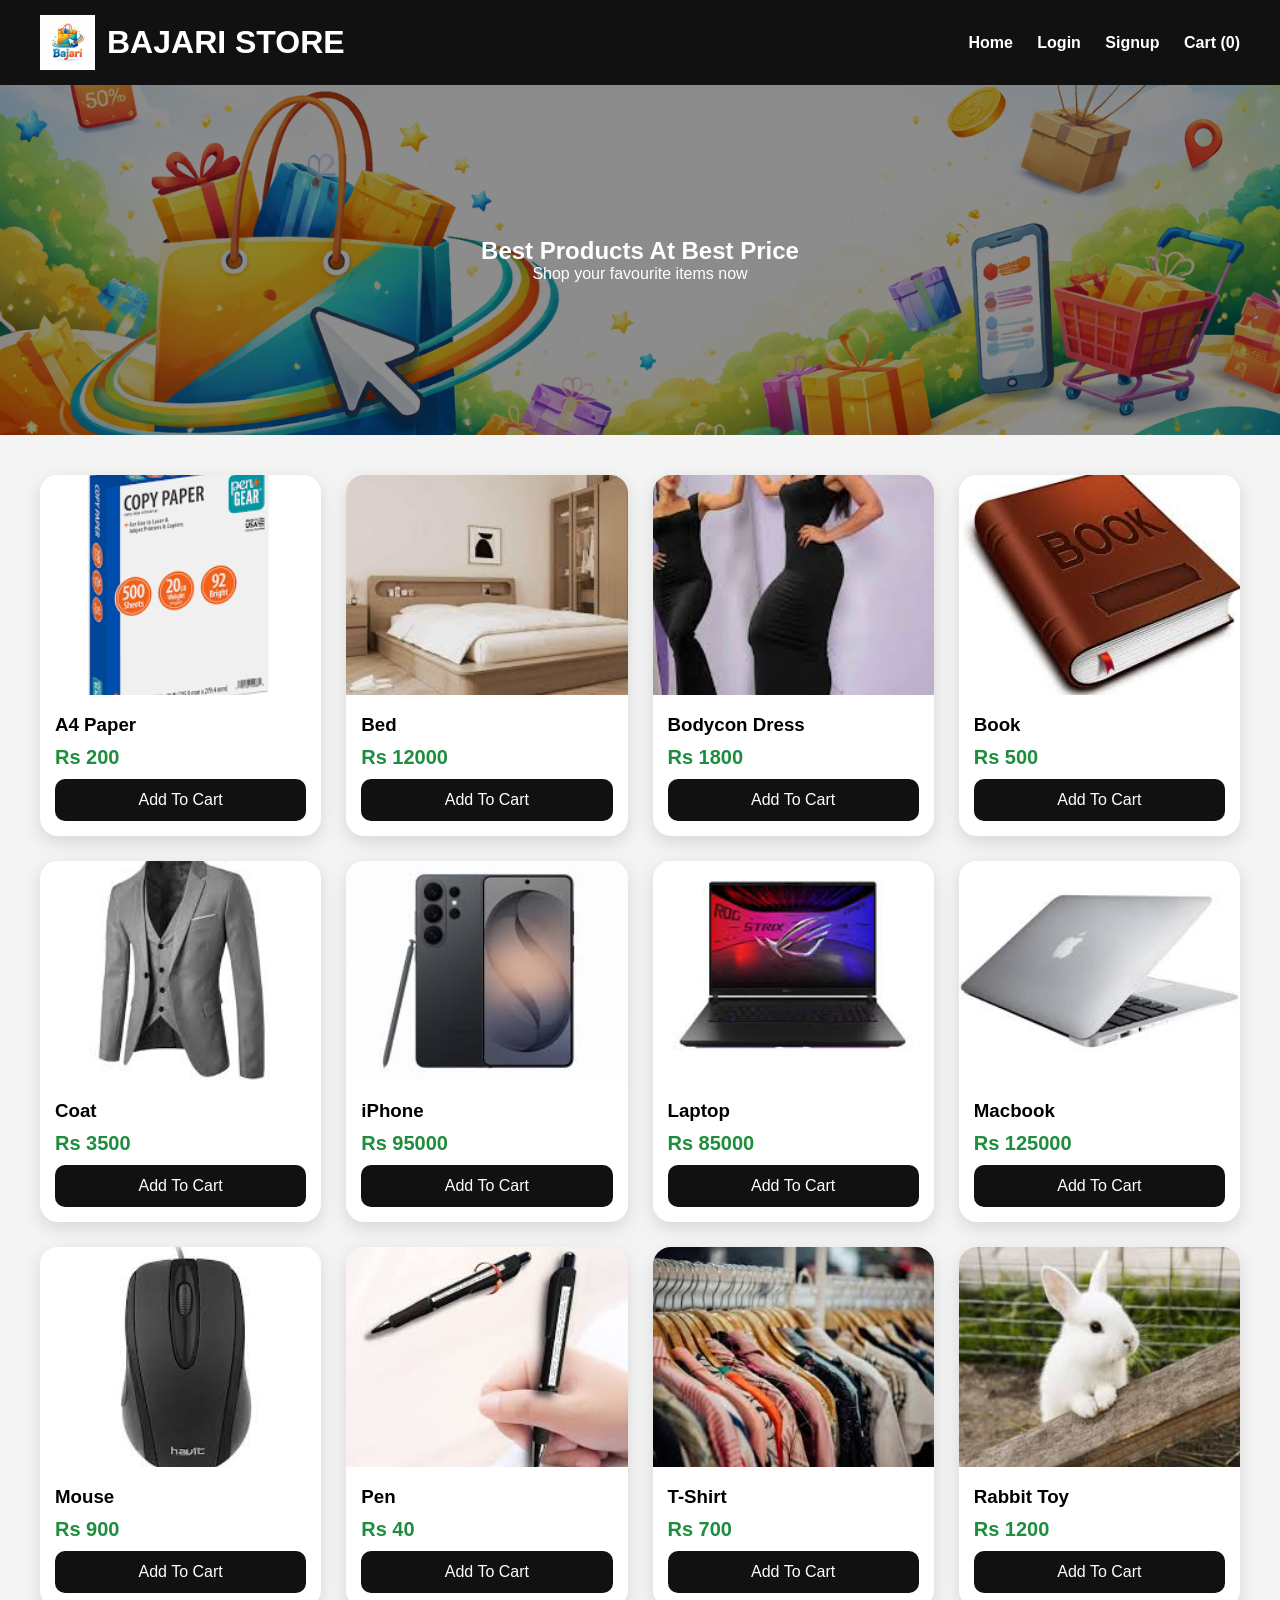
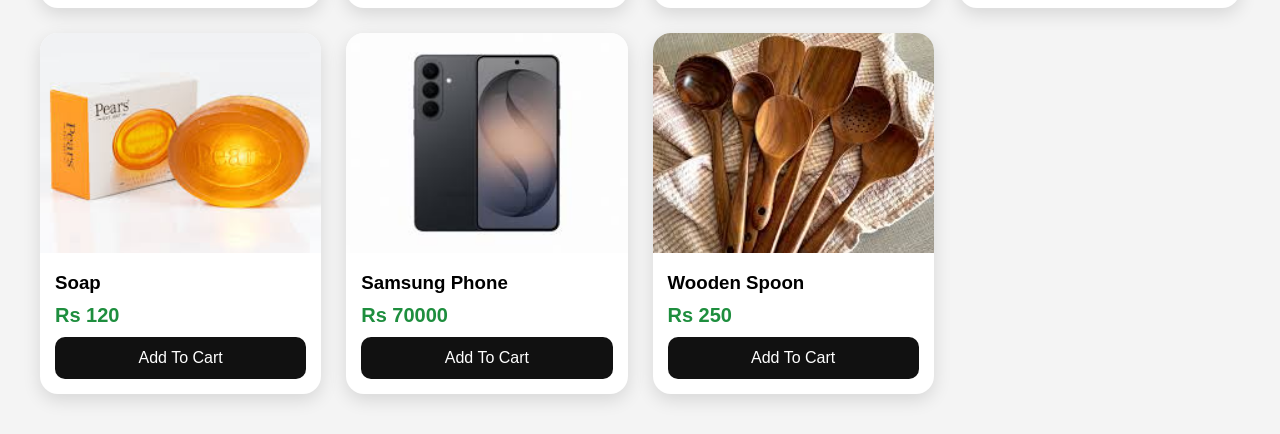
==== index.html @ e6cf4daa "first commit" ====
<!DOCTYPE html>
<html lang="en">
<head>
<meta charset="UTF-8">
<meta name="viewport" content="width=device-width, initial-scale=1.0">
<title>Bajari Store</title>
<link rel="stylesheet" href="style.css">
</head>
<body>
<header>
<div class="logo-area">
<img src="photos/logo.png" class="logo">
<h1>BAJARI STORE</h1>
</div>
<nav>
<a href="index.html">Home</a>
<a href="login.html">Login</a>
<a href="signup.html">Signup</a>
<a href="cart.html" class="cart-btn">Cart (<span id="cartcount">0</span>)</a>
</nav>
</header>
<section class="hero">
<div class="overlay"></div>
<div class="hero-text">
<h2>Best Products At Best Price</h2>
<p>Shop your favourite items now</p>
</div>
</section>
<section class="products" id="product-container"></section>
<div id="alert-box"></div>
<script src="script.js"></script>
</body>
</html>
---- style.css ----
*{
margin:0;
padding:0;
box-sizing:border-box;
font-family:Arial, sans-serif;
}

body{
background:#f4f4f4;
}

header{
display:flex;
justify-content:space-between;
align-items:center;
padding:15px 40px;
background:#111;
color:white;
}

.logo-area{
    display:flex;
align-items:center;
gap:12px;
}
.logo,.auth-logo{
width:55px;
}
nav a{
color:white;
text-decoration:none;
margin-left:20px;
font-weight:bold;
}
.hero{
height:350px;
background:url('photos/bg-image.png') center/cover;
position:relative;
}
.overlay{
position:absolute;
inset:0;
background:rgba(0,0,0,0.45);
}
.hero-text{
position:absolute;
top:50%;
left:50%;
transform:translate(-50%,-50%);
color:white;
text-align:center;
z-index:2;
}
.products{
display:grid;
grid-template-columns:repeat(auto-fit,minmax(230px,1fr));
gap:25px;
padding:40px;
}
.product-card{
background:white;
border-radius:18px;
overflow:hidden;
box-shadow:0 6px 18px rgba(0,0,0,0.12);
transition:0.3s;
}

.product-card:hover{
transform:translateY(-8px);
}
.product-card img{
width:100%;
height:220px;
object-fit:cover;
}
.product-info{
padding:15px;
}
.product-info h3{
margin-bottom:10px;
}
.price{
color:#1e8e3e;
font-size:20px;
font-weight:bold;
margin-bottom:10px;
}
.product-info button,
.auth-container button,
.checkout-btn{
width:100%;
padding:12px;
border:none;
border-radius:10px;
background:#111;
color:white;
cursor:pointer;
font-size:16px;
text-decoration:none;
}
.product-info button:hover,
.auth-container button:hover{
background:#333;
}
#alert-box{
position:fixed;
top:20px;
right:20px;
background:#1db954;
color:white;
padding:15px 20px;
border-radius:10px;
display:none;
z-index:999;
}
.auth-page{
background:url('photos/bg-image.png') center/cover;
min-height:100vh;
display:flex;
justify-content:center;
align-items:center;
}
.auth-container{
width:380px;
background:rgba(255,255,255,0.9);
padding:35px;
border-radius:20px;
text-align:center;
backdrop-filter:blur(6px);
}
.auth-container input{
width:100%;
padding:12px;
margin:10px 0;
border:1px solid #ccc;
border-radius:10px;
}
.social-login button{
margin-top:10px;
}
.google{background:#db4437 !important;}
.github{background:#24292e !important;}
.facebook{background:#1877f2 !important;}
.khalti{background:#5C2D91 !important;}
.esewa{background:#60bb46 !important;}
.card{background:#0d6efd !important;}
#error{
color:red;
margin-top:10px;
}
.cart-container{
padding:30px;
}
.cart-item{
display:flex;
align-items:center;
background:white;
padding:15px;
margin-bottom:15px;
border-radius:15px;
gap:15px;
}
.cart-item img{
width:100px;
height:100px;
object-fit:cover;
border-radius:10px;
}
.quantity button{
width:35px;
margin:0 5px;
}
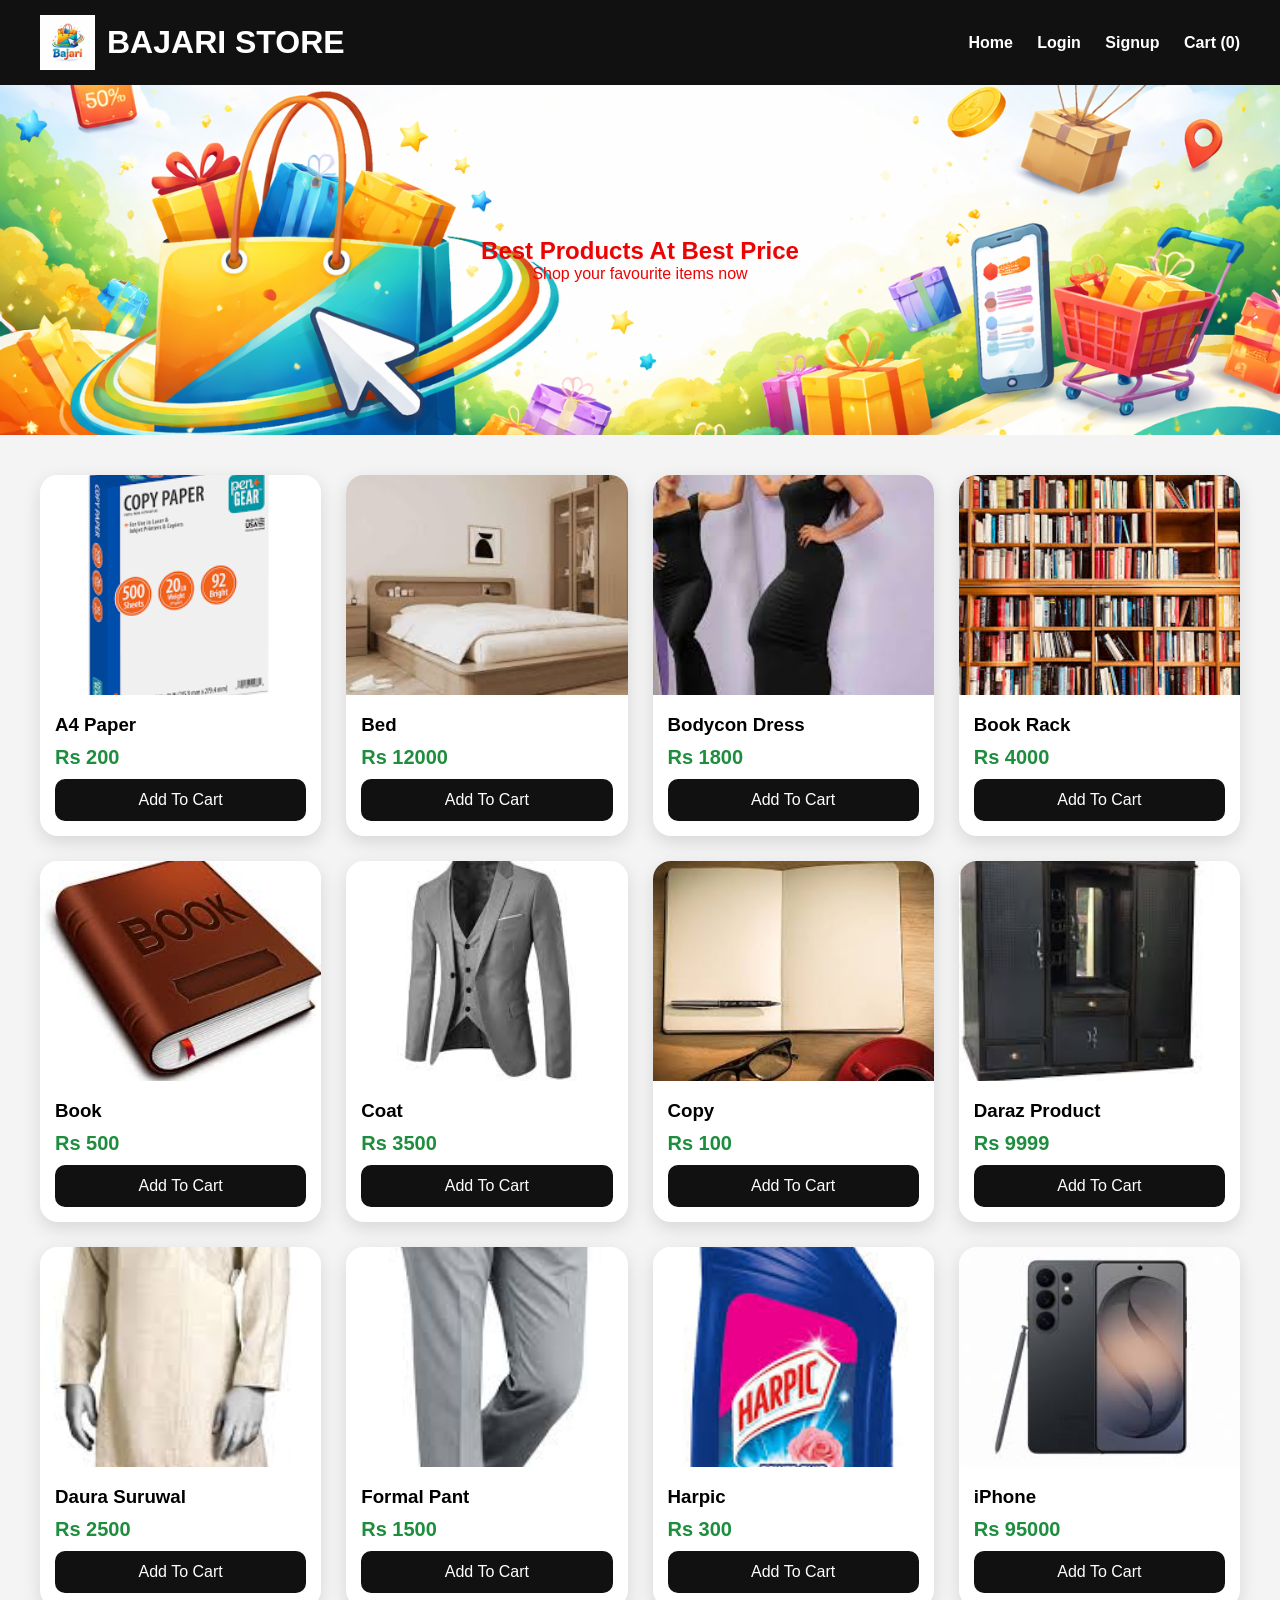
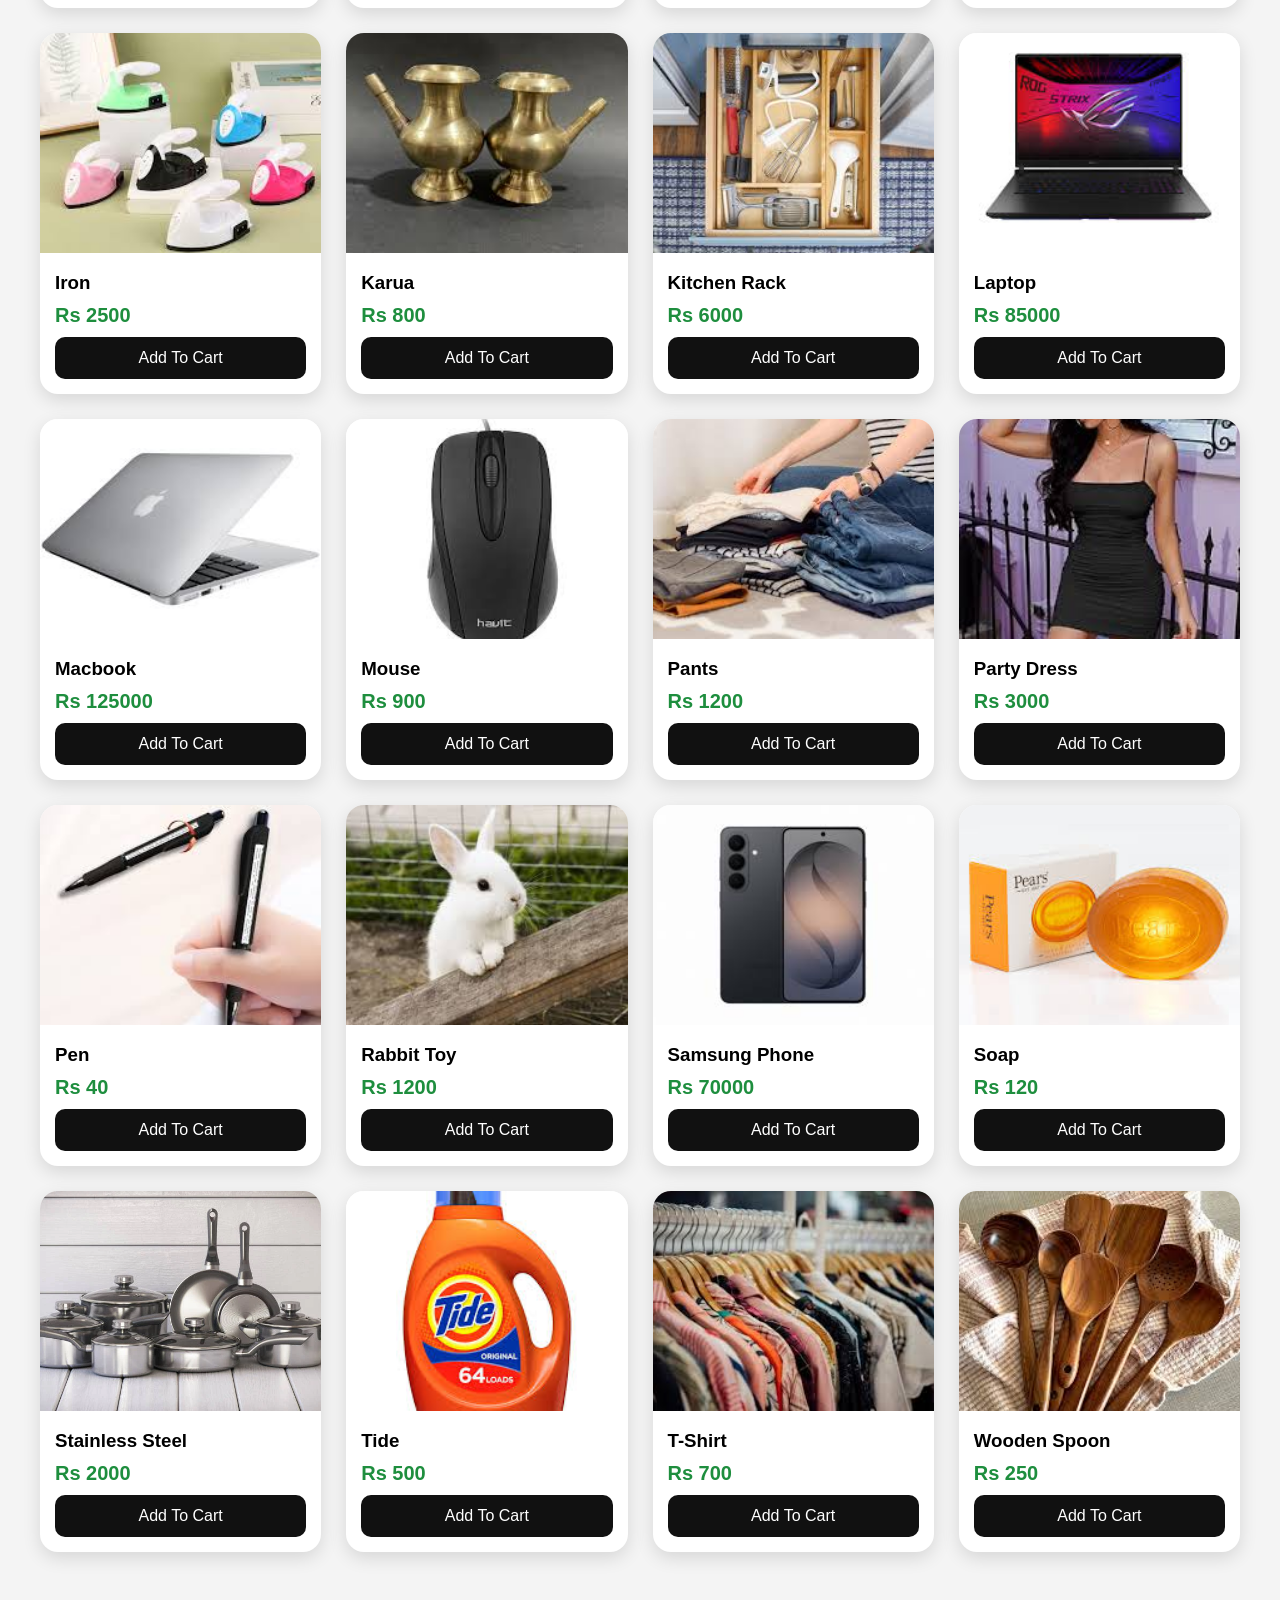
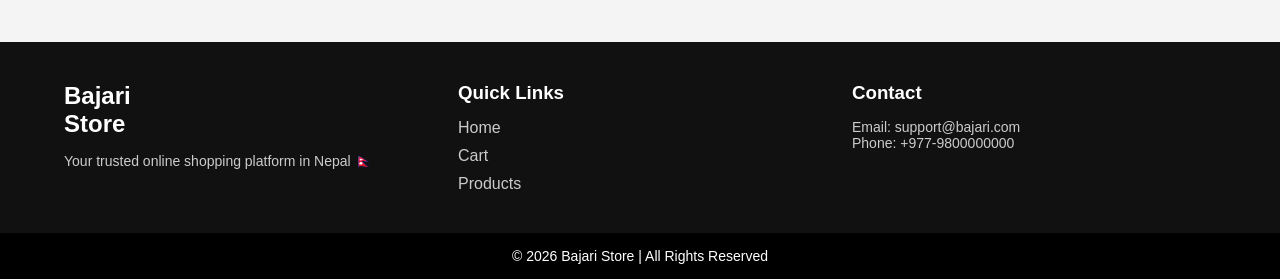
==== commit 56255cfc: "Added" ====
--- a/index.html
+++ b/index.html
@@ -16,18 +16,49 @@
 <a href="index.html">Home</a>
 <a href="login.html">Login</a>
 <a href="signup.html">Signup</a>
-<a href="cart.html" class="cart-btn">Cart (<span id="cartcount">0</span>)</a>
+<a href="cart.html" class="cart-btn">
+  Cart (<span id="cart-count">0</span>)
+</a>
 </nav>
 </header>
 <section class="hero">
 <div class="overlay"></div>
 <div class="hero-text">
-<h2>Best Products At Best Price</h2>
+<h1>Best Products At Best Price</h1>
 <p>Shop your favourite items now</p>
 </div>
 </section>
 <section class="products" id="product-container"></section>
 <div id="alert-box"></div>
 <script src="script.js"></script>
+<footer class="footer">
+  <div class="footer-container">
+
+    <div class="footer-section">
+      <h2 class="logo">Bajari Store</h2>
+      <p>Your trusted online shopping platform in Nepal 🇳🇵</p>
+    </div>
+
+    <div class="footer-section">
+      <h3>Quick Links</h3>
+      <ul>
+        <li><a href="index.html">Home</a></li>
+        <li><a href="cart.html">Cart</a></li>
+        <li><a href="#">Products</a></li>
+      </ul>
+    </div>
+
+    <div class="footer-section">
+      <h3>Contact</h3>
+      <p>Email: support@bajari.com</p>
+      <p>Phone: +977-9800000000</p>
+    </div>
+
+  </div>
+
+  <div class="footer-bottom">
+    <p>© 2026 Bajari Store | All Rights Reserved</p>
+  </div>
+</footer>
 </body>
 </html>
--- a/style.css
+++ b/style.css
@@ -9,6 +9,8 @@
 background:#f4f4f4;
 }
 
+
+
 header{
 display:flex;
 justify-content:space-between;
@@ -40,14 +42,14 @@
 .overlay{
 position:absolute;
 inset:0;
-background:rgba(0,0,0,0.45);
+background:rgba(186, 9, 121, 0);
 }
 .hero-text{
 position:absolute;
 top:50%;
 left:50%;
 transform:translate(-50%,-50%);
-color:white;
+color:rgb(236, 4, 4);
 text-align:center;
 z-index:2;
 }
@@ -169,4 +171,55 @@
 .quantity button{
 width:35px;
 margin:0 5px;
+}
+.footer {
+  background: #111;
+  color: #fff;
+  padding: 40px 0 0;
+  margin-top: 50px;
+}
+
+.footer-container {
+  display: grid;
+  grid-template-columns: repeat(auto-fit, minmax(200px, 1fr));
+  gap: 30px;
+  width: 90%;
+  margin: auto;
+}
+
+.footer-section h2,
+.footer-section h3 {
+  margin-bottom: 15px;
+}
+
+.footer-section p {
+  font-size: 14px;
+  color: #ccc;
+}
+
+.footer-section ul {
+  list-style: none;
+  padding: 0;
+}
+
+.footer-section ul li {
+  margin-bottom: 10px;
+}
+
+.footer-section ul li a {
+  text-decoration: none;
+  color: #ccc;
+  transition: 0.3s;
+}
+
+.footer-section ul li a:hover {
+  color: orange;
+}
+
+.footer-bottom {
+  text-align: center;
+  padding: 15px;
+  background: #000;
+  margin-top: 30px;
+  font-size: 14px;
 }
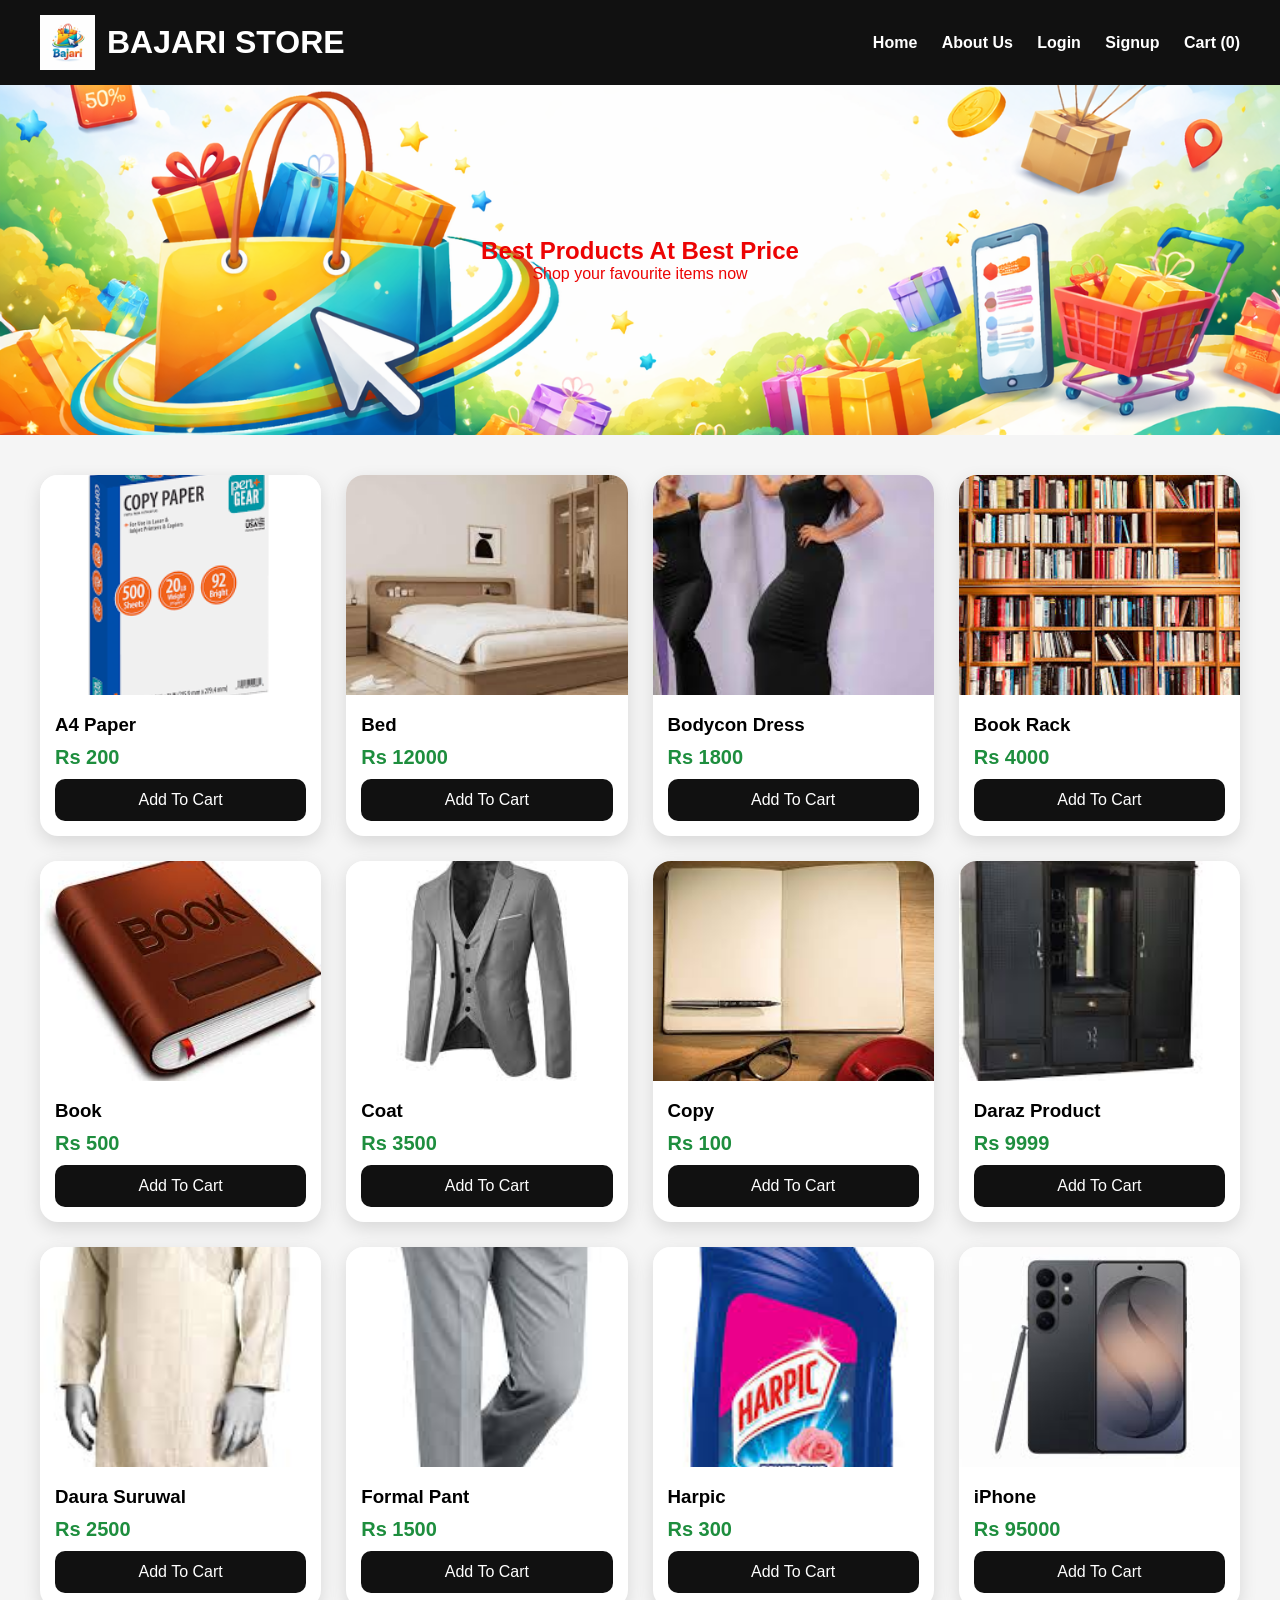
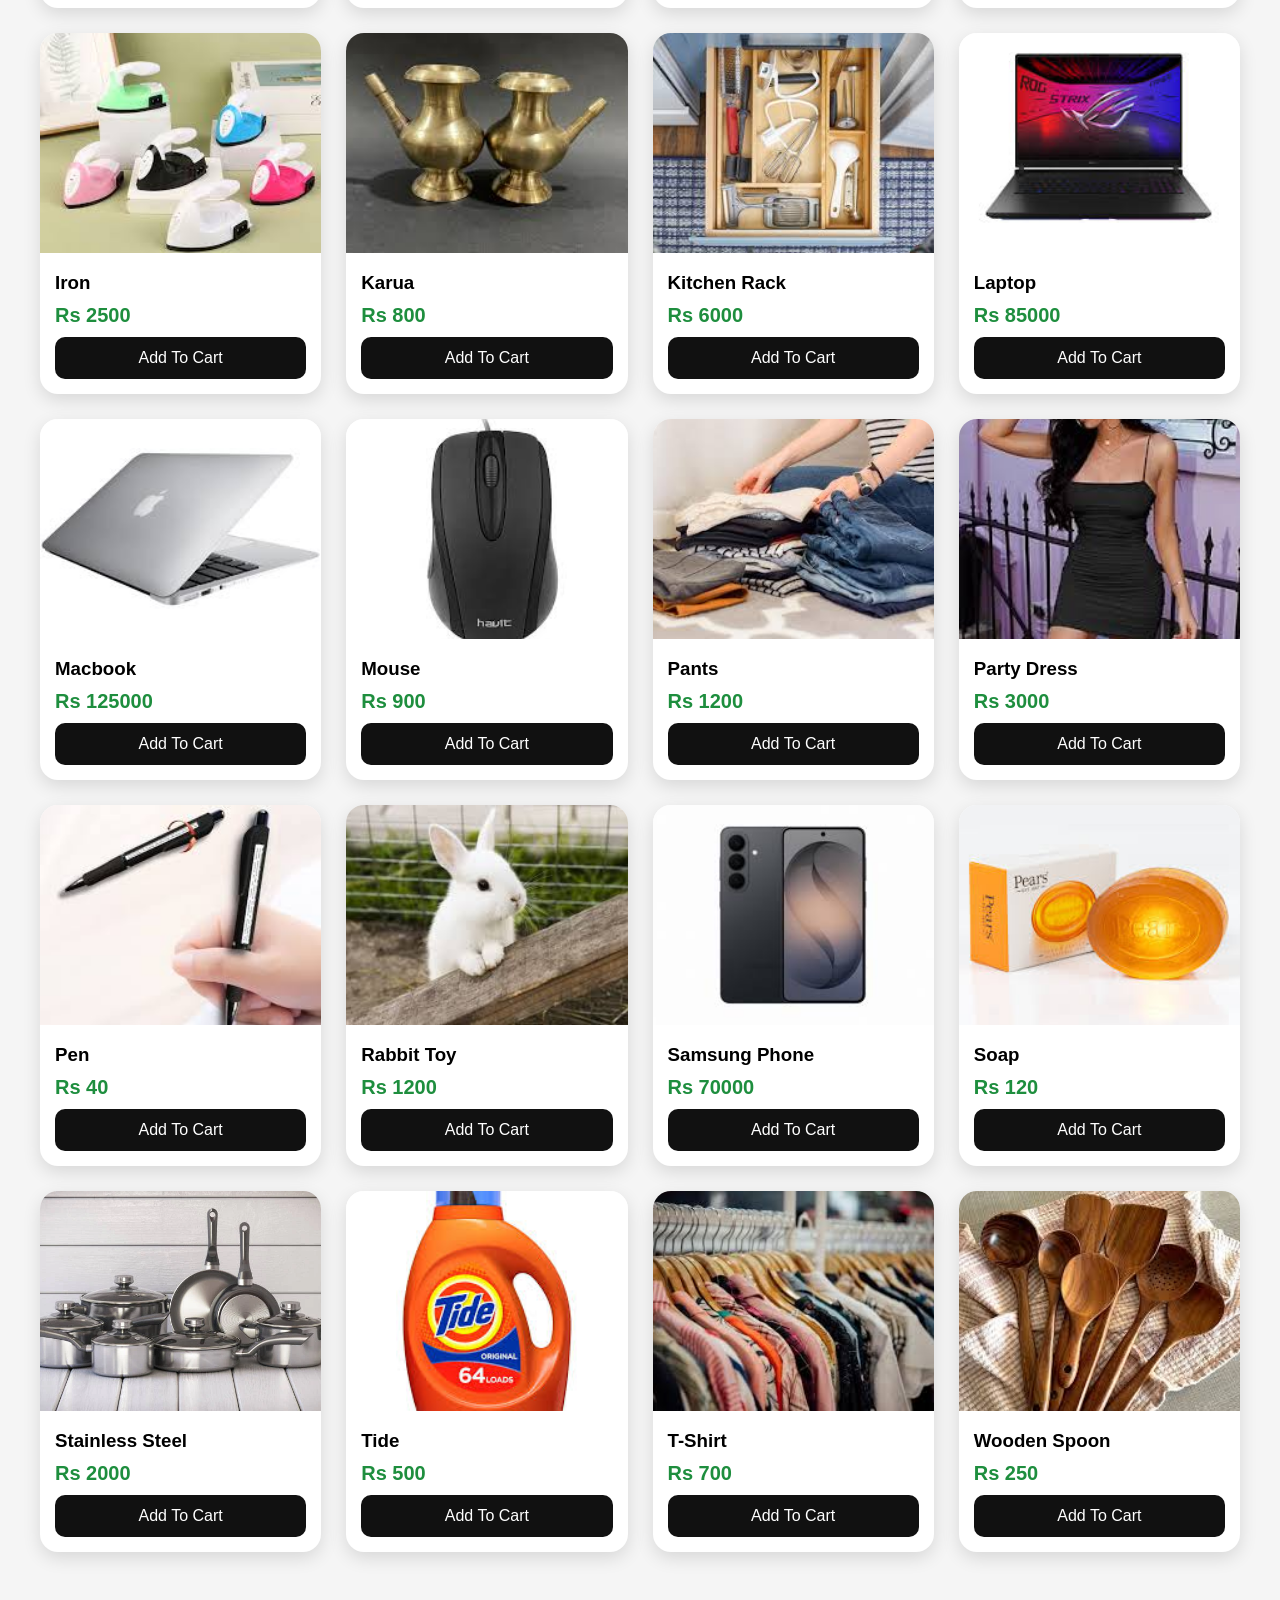
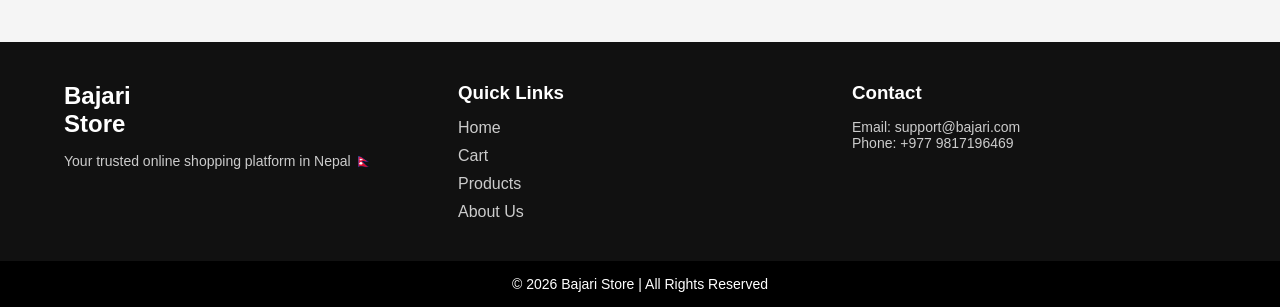
==== commit 79364ea9: "modified" ====
--- a/index.html
+++ b/index.html
@@ -14,6 +14,7 @@
 </div>
 <nav>
 <a href="index.html">Home</a>
+<a href="aboutus.html">About Us</a>
 <a href="login.html">Login</a>
 <a href="signup.html">Signup</a>
 <a href="cart.html" class="cart-btn">
@@ -45,13 +46,14 @@
         <li><a href="index.html">Home</a></li>
         <li><a href="cart.html">Cart</a></li>
         <li><a href="#">Products</a></li>
+        <li><a href="aboutus.html">About Us</a></li>
       </ul>
     </div>
 
     <div class="footer-section">
       <h3>Contact</h3>
       <p>Email: support@bajari.com</p>
-      <p>Phone: +977-9800000000</p>
+      <p>Phone: +977 9817196469</p>
     </div>
 
   </div>
--- a/style.css
+++ b/style.css
@@ -1,177 +1,374 @@
-*{
-margin:0;
-padding:0;
-box-sizing:border-box;
-font-family:Arial, sans-serif;
-}
-
-body{
-background:#f4f4f4;
-}
-
-
-
-header{
-display:flex;
-justify-content:space-between;
-align-items:center;
-padding:15px 40px;
-background:#111;
-color:white;
-}
-
-.logo-area{
-    display:flex;
-align-items:center;
-gap:12px;
-}
-.logo,.auth-logo{
-width:55px;
-}
-nav a{
-color:white;
-text-decoration:none;
-margin-left:20px;
-font-weight:bold;
-}
-.hero{
-height:350px;
-background:url('photos/bg-image.png') center/cover;
-position:relative;
-}
-.overlay{
-position:absolute;
-inset:0;
-background:rgba(186, 9, 121, 0);
-}
-.hero-text{
-position:absolute;
-top:50%;
-left:50%;
-transform:translate(-50%,-50%);
-color:rgb(236, 4, 4);
-text-align:center;
-z-index:2;
-}
-.products{
-display:grid;
-grid-template-columns:repeat(auto-fit,minmax(230px,1fr));
-gap:25px;
-padding:40px;
-}
-.product-card{
-background:white;
-border-radius:18px;
-overflow:hidden;
-box-shadow:0 6px 18px rgba(0,0,0,0.12);
-transition:0.3s;
-}
-
-.product-card:hover{
-transform:translateY(-8px);
-}
-.product-card img{
-width:100%;
-height:220px;
-object-fit:cover;
-}
-.product-info{
-padding:15px;
-}
-.product-info h3{
-margin-bottom:10px;
-}
-.price{
-color:#1e8e3e;
-font-size:20px;
-font-weight:bold;
-margin-bottom:10px;
-}
+* {
+  margin: 0;
+  padding: 0;
+  box-sizing: border-box;
+  font-family: Arial, sans-serif;
+}
+
+body {
+  background: #f5f5f5;
+}
+
+header {
+  display: flex;
+  justify-content: space-between;
+  align-items: center;
+  padding: 15px 40px;
+  background: #111;
+  color: white;
+}
+
+.logo-area {
+  display: flex;
+  align-items: center;
+  gap: 12px;
+}
+
+.logo,
+.auth-logo {
+  width: 55px;
+}
+
+nav a {
+  color: white;
+  text-decoration: none;
+  margin-left: 20px;
+  font-weight: bold;
+}
+
+.hero {
+  height: 350px;
+  background: url('photos/bg-image.png') center/cover;
+  position: relative;
+}
+
+.overlay {
+  position: absolute;
+  inset: 0;
+  background: rgba(186, 9, 121, 0);
+}
+
+.hero-text {
+  position: absolute;
+  top: 50%;
+  left: 50%;
+  transform: translate(-50%, -50%);
+  color: rgb(236, 4, 4);
+  text-align: center;
+  z-index: 2;
+}
+
+.products {
+  display: grid;
+  grid-template-columns: repeat(auto-fit, minmax(230px, 1fr));
+  gap: 25px;
+  padding: 40px;
+}
+
+.product-card {
+  background: white;
+  border-radius: 18px;
+  overflow: hidden;
+  box-shadow: 0 6px 18px rgba(0, 0, 0, 0.12);
+  transition: 0.3s;
+}
+
+.product-card:hover {
+  transform: translateY(-8px);
+}
+
+.product-card img {
+  width: 100%;
+  height: 220px;
+  object-fit: cover;
+}
+
+.product-info {
+  padding: 15px;
+}
+
+.product-info h3 {
+  margin-bottom: 10px;
+}
+
+.price {
+  color: #1e8e3e;
+  font-size: 20px;
+  font-weight: bold;
+  margin-bottom: 10px;
+}
+
 .product-info button,
-.auth-container button,
-.checkout-btn{
-width:100%;
-padding:12px;
-border:none;
-border-radius:10px;
-background:#111;
-color:white;
-cursor:pointer;
-font-size:16px;
-text-decoration:none;
-}
+.auth-container button {
+  width: 100%;
+  padding: 12px;
+  border: none;
+  border-radius: 10px;
+  background: #111;
+  color: white;
+  cursor: pointer;
+  font-size: 16px;
+  text-decoration: none;
+}
+
 .product-info button:hover,
-.auth-container button:hover{
-background:#333;
-}
-#alert-box{
-position:fixed;
-top:20px;
-right:20px;
-background:#1db954;
-color:white;
-padding:15px 20px;
-border-radius:10px;
-display:none;
-z-index:999;
-}
-.auth-page{
-background:url('photos/bg-image.png') center/cover;
-min-height:100vh;
-display:flex;
-justify-content:center;
-align-items:center;
-}
-.auth-container{
-width:380px;
-background:rgba(255,255,255,0.9);
-padding:35px;
-border-radius:20px;
-text-align:center;
-backdrop-filter:blur(6px);
-}
-.auth-container input{
-width:100%;
-padding:12px;
-margin:10px 0;
-border:1px solid #ccc;
-border-radius:10px;
-}
-.social-login button{
-margin-top:10px;
-}
-.google{background:#db4437 !important;}
-.github{background:#24292e !important;}
-.facebook{background:#1877f2 !important;}
-.khalti{background:#5C2D91 !important;}
-.esewa{background:#60bb46 !important;}
-.card{background:#0d6efd !important;}
-#error{
-color:red;
-margin-top:10px;
-}
-.cart-container{
-padding:30px;
-}
-.cart-item{
-display:flex;
-align-items:center;
-background:white;
-padding:15px;
-margin-bottom:15px;
-border-radius:15px;
-gap:15px;
-}
-.cart-item img{
-width:100px;
-height:100px;
-object-fit:cover;
-border-radius:10px;
-}
-.quantity button{
-width:35px;
-margin:0 5px;
-}
+.auth-container button:hover {
+  background: #333;
+}
+
+#alert-box {
+  position: fixed;
+  top: 20px;
+  right: 20px;
+  background: #1db954;
+  color: white;
+  padding: 15px 20px;
+  border-radius: 10px;
+  display: none;
+  z-index: 999;
+}
+
+.auth-page {
+  background: url('photos/bg-image.png') center/cover;
+  min-height: 100vh;
+  display: flex;
+  justify-content: center;
+  align-items: center;
+}
+
+.auth-container {
+  width: 380px;
+  background: rgba(255, 255, 255, 0.9);
+  padding: 35px;
+  border-radius: 20px;
+  text-align: center;
+  backdrop-filter: blur(6px);
+}
+
+.auth-container input {
+  width: 100%;
+  padding: 12px;
+  margin: 10px 0;
+  border: 1px solid #ccc;
+  border-radius: 10px;
+}
+
+.social-login button {
+  margin-top: 10px;
+}
+
+.google {
+  background: #db4437 !important;
+}
+
+.github {
+  background: #24292e !important;
+}
+
+.facebook {
+  background: #1877f2 !important;
+}
+
+.khalti {
+  background: #5C2D91 !important;
+}
+
+.esewa {
+  background: #60bb46 !important;
+}
+
+.card {
+  background: #0d6efd !important;
+}
+
+#error {
+  color: red;
+  margin-top: 10px;
+}
+
+/* Cart Container Styles */
+.cart-container {
+  max-width: 900px;
+  margin: 40px auto;
+  padding: 20px;
+  background: #fff;
+  border-radius: 20px;
+  box-shadow: 0 10px 30px rgba(0, 0, 0, 0.1);
+}
+
+.cart-container h2 {
+  margin-bottom: 30px;
+  padding-bottom: 15px;
+  border-bottom: 2px solid #eee;
+  color: #333;
+}
+
+/* Cart Items */
+.cart-item {
+  display: flex;
+  align-items: center;
+  justify-content: space-between;
+  background: #f9f9f9;
+  padding: 20px;
+  margin-bottom: 20px;
+  border-radius: 15px;
+  gap: 20px;
+  transition: all 0.3s ease;
+}
+
+.cart-item:hover {
+  background: #fff;
+  box-shadow: 0 5px 15px rgba(0, 0, 0, 0.08);
+  transform: translateY(-2px);
+}
+
+.cart-item img {
+  width: 100px;
+  height: 100px;
+  object-fit: cover;
+  border-radius: 10px;
+}
+
+.cart-item-details {
+  flex: 1;
+}
+
+.cart-item-details h3 {
+  font-size: 1.2rem;
+  margin-bottom: 8px;
+  color: #333;
+}
+
+.cart-item-price {
+  color: #1e8e3e;
+  font-size: 1.1rem;
+  font-weight: bold;
+}
+
+.quantity-controls {
+  display: flex;
+  align-items: center;
+  gap: 15px;
+  margin: 10px 0;
+}
+
+.quantity-controls button {
+  width: 35px;
+  height: 35px;
+  border: 1px solid #ddd;
+  background: white;
+  border-radius: 8px;
+  cursor: pointer;
+  font-size: 18px;
+  font-weight: bold;
+  transition: all 0.3s ease;
+}
+
+.quantity-controls button:hover {
+  background: #111;
+  color: white;
+  border-color: #111;
+}
+
+.quantity-controls span {
+  font-size: 1.1rem;
+  font-weight: bold;
+  min-width: 30px;
+  text-align: center;
+}
+
+.remove-btn {
+  background: #ff4444;
+  color: white;
+  border: none;
+  padding: 8px 20px;
+  border-radius: 8px;
+  cursor: pointer;
+  font-size: 14px;
+  transition: all 0.3s ease;
+  margin-top: 10px;
+}
+
+.remove-btn:hover {
+  background: #cc0000;
+  transform: translateY(-2px);
+}
+
+/* Cart Summary */
+.cart-summary {
+  margin-top: 30px;
+  padding-top: 20px;
+  border-top: 2px solid #eee;
+  text-align: right;
+}
+
+.cart-total {
+  font-size: 1.8rem;
+  font-weight: bold;
+  color: #1e8e3e;
+  margin: 20px 0;
+  padding: 15px;
+  background: #f9f9f9;
+  border-radius: 10px;
+  display: inline-block;
+}
+
+.checkout-btn {
+  width: 100%;
+  max-width: 300px;
+  padding: 15px 30px;
+  background: #111;
+  color: white;
+  border: none;
+  border-radius: 10px;
+  font-size: 1.1rem;
+  font-weight: bold;
+  cursor: pointer;
+  transition: all 0.3s ease;
+  margin-top: 20px;
+}
+
+.checkout-btn:hover {
+  background: #333;
+  transform: translateY(-2px);
+  box-shadow: 0 5px 15px rgba(0, 0, 0, 0.2);
+}
+
+/* Empty Cart State */
+.empty-cart {
+  text-align: center;
+  padding: 60px 20px;
+}
+
+.empty-cart-icon {
+  font-size: 80px;
+  margin-bottom: 20px;
+  color: #ccc;
+}
+
+.empty-cart-message {
+  font-size: 1.5rem;
+  color: #666;
+  margin-bottom: 30px;
+}
+
+.shop-now-btn {
+  display: inline-block;
+  padding: 12px 30px;
+  background: #111;
+  color: white;
+  text-decoration: none;
+  border-radius: 10px;
+  font-weight: bold;
+  transition: all 0.3s ease;
+}
+
+.shop-now-btn:hover {
+  background: #333;
+  transform: translateY(-2px);
+}
+
+/* Footer */
 .footer {
   background: #111;
   color: #fff;
@@ -222,4 +419,43 @@
   background: #000;
   margin-top: 30px;
   font-size: 14px;
+}
+
+/* Responsive Design */
+@media (max-width: 768px) {
+  .cart-container {
+    margin: 20px;
+    padding: 15px;
+  }
+
+  .cart-item {
+    flex-direction: column;
+    text-align: center;
+    padding: 15px;
+  }
+
+  .cart-item img {
+    width: 150px;
+    height: 150px;
+  }
+
+  .quantity-controls {
+    justify-content: center;
+  }
+
+  .cart-summary {
+    text-align: center;
+  }
+
+  .cart-total {
+    font-size: 1.5rem;
+  }
+
+  .checkout-btn {
+    max-width: 100%;
+  }
+
+  .empty-cart-message {
+    font-size: 1.2rem;
+  }
 }
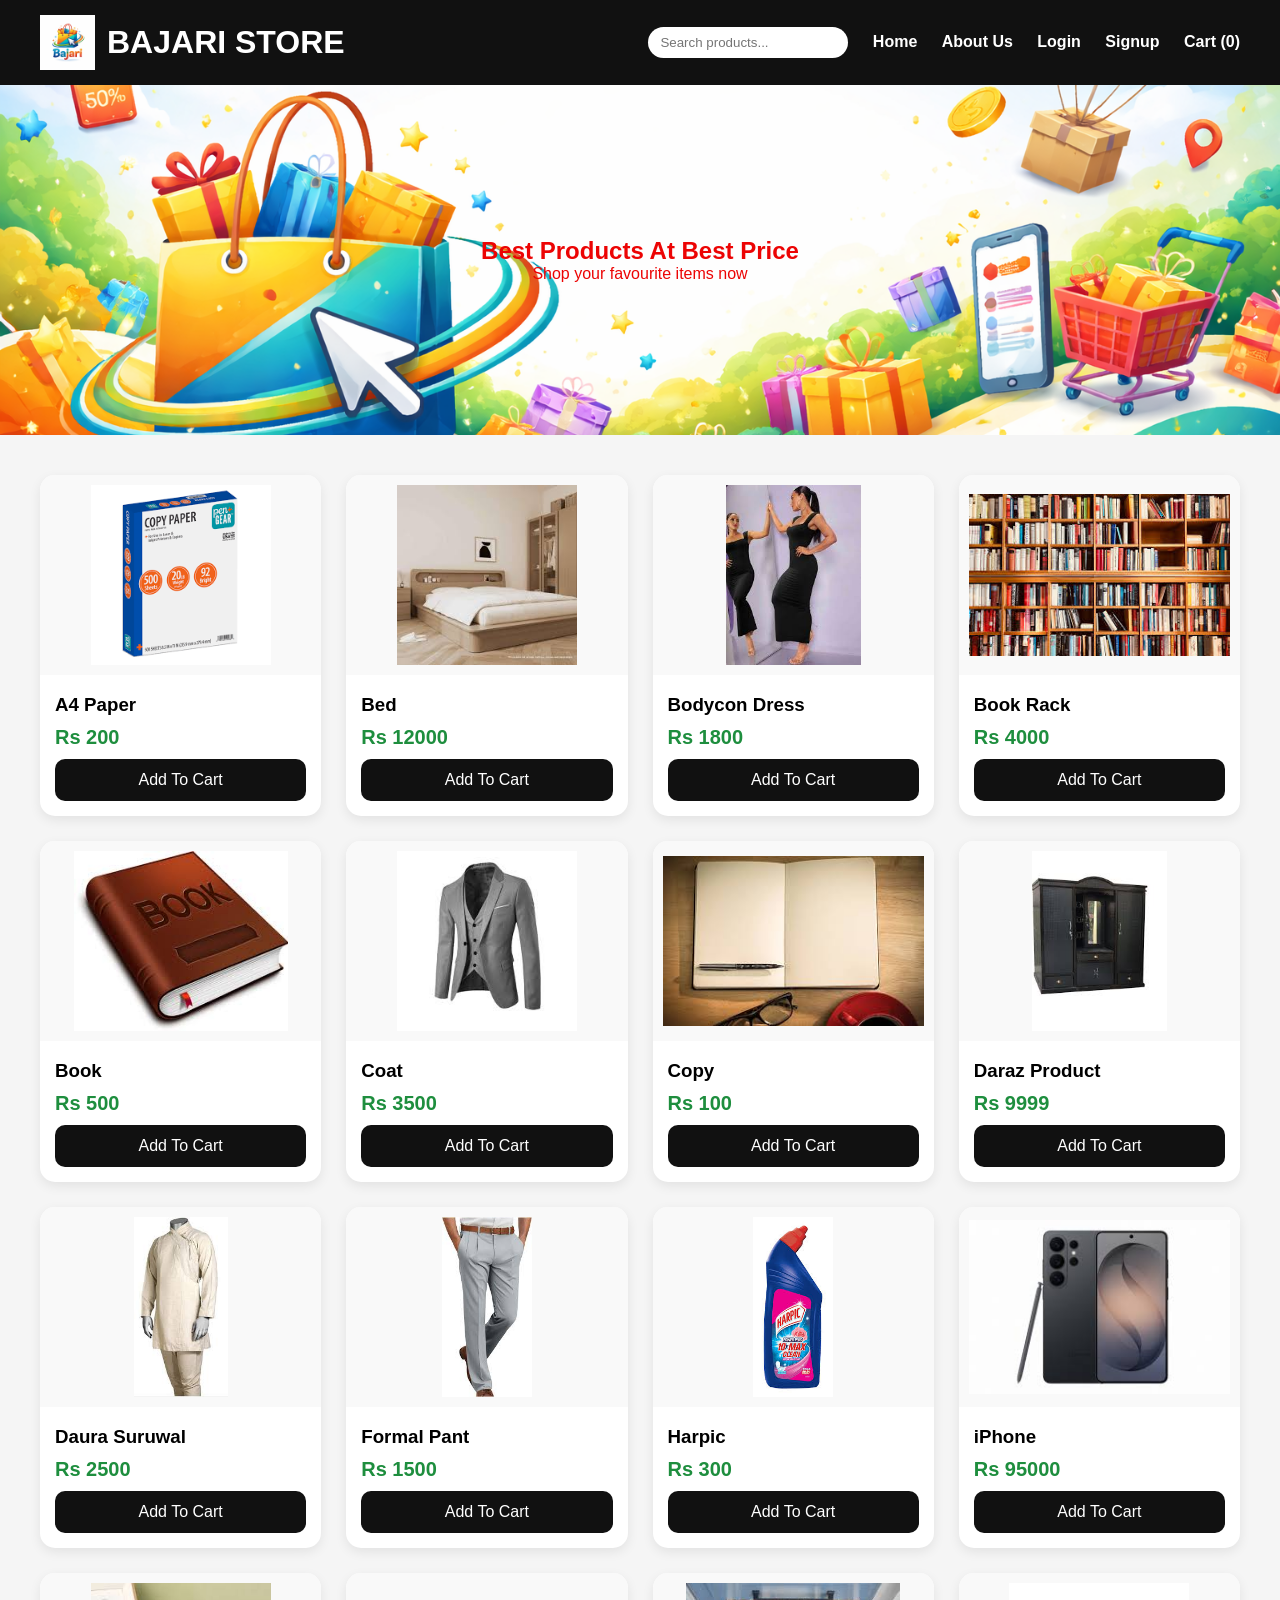
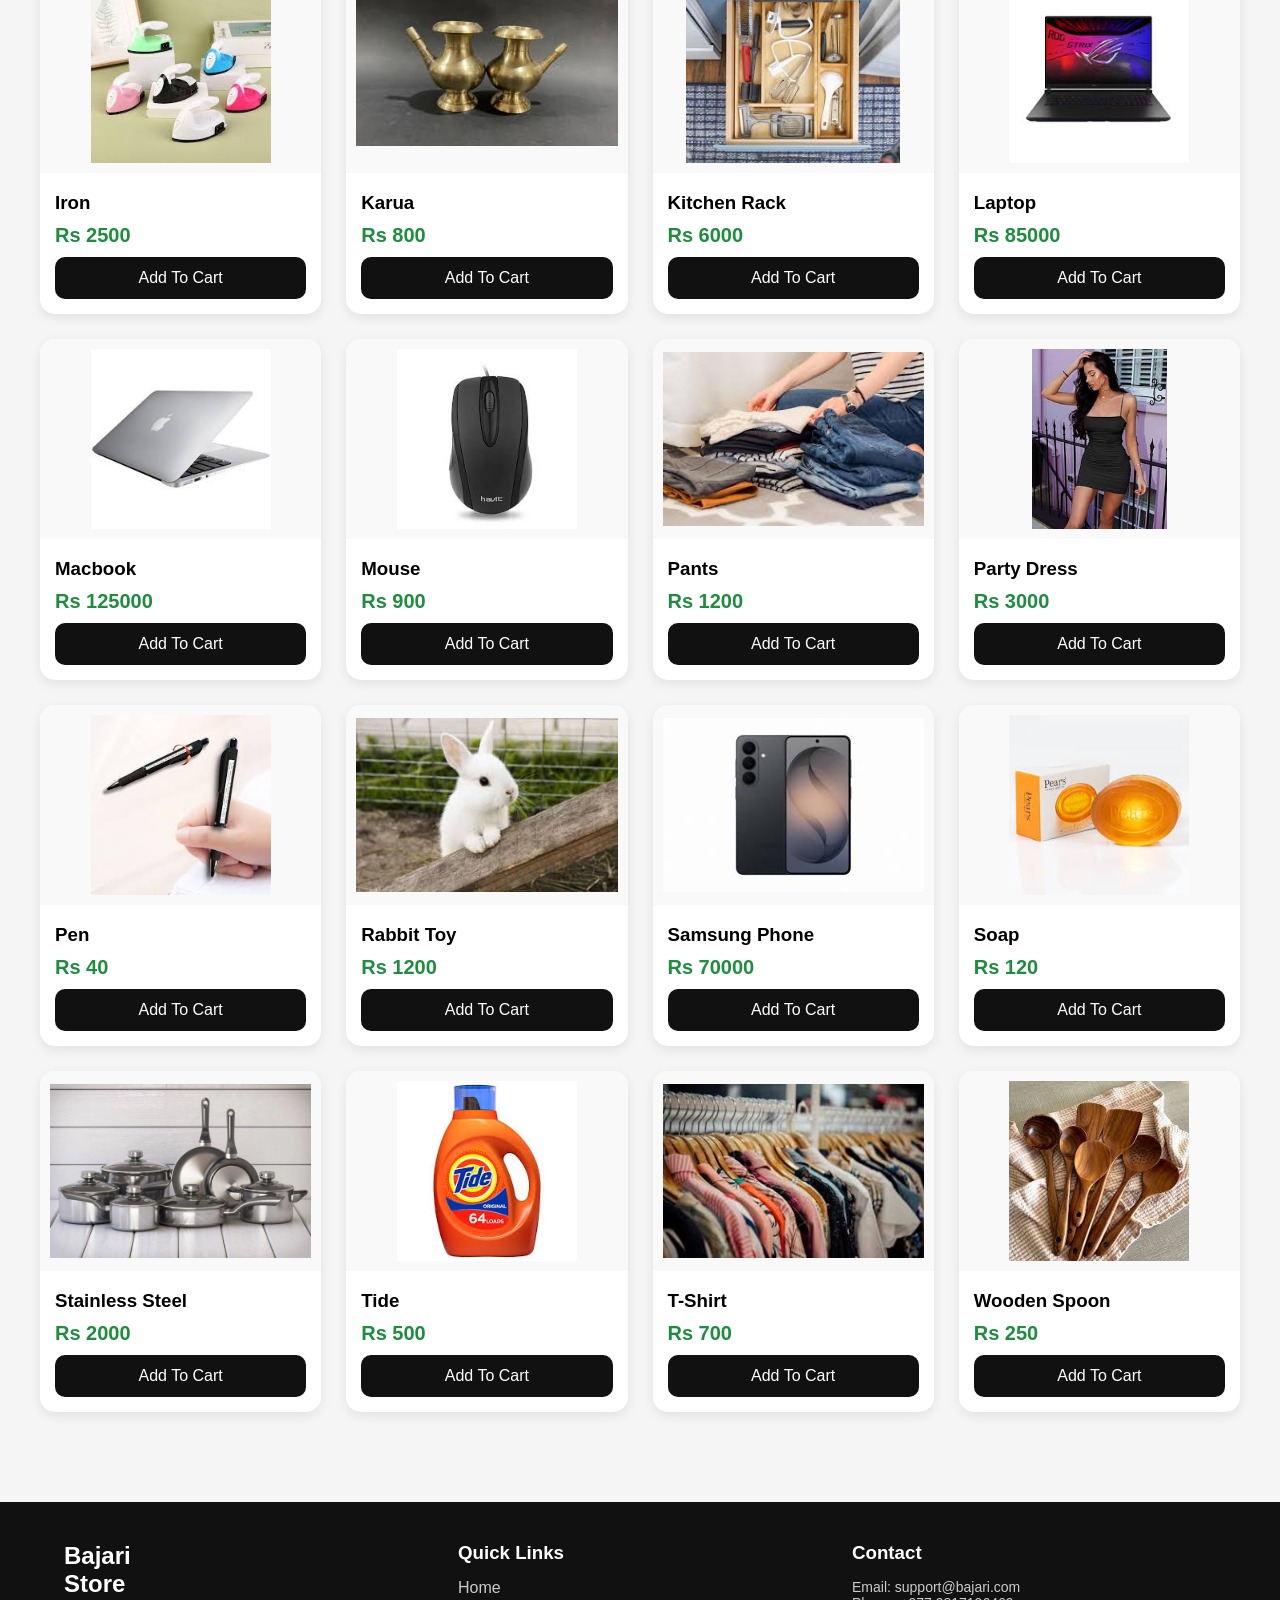
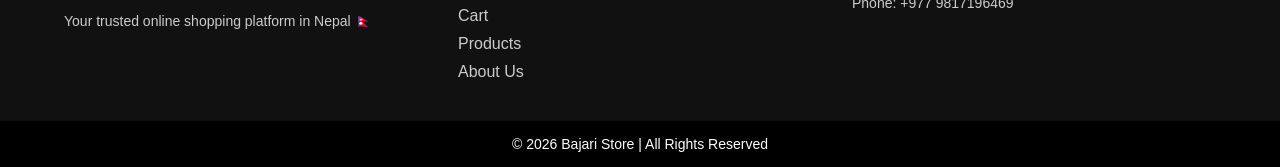
==== commit 50e67b8b: "admin dashboard added" ====
--- a/index.html
+++ b/index.html
@@ -13,6 +13,7 @@
 <h1>BAJARI STORE</h1>
 </div>
 <nav>
+  <input type="text" id="search" placeholder="Search products..." onkeyup="searchProduct()">
 <a href="index.html">Home</a>
 <a href="aboutus.html">About Us</a>
 <a href="login.html">Login</a>
--- a/style.css
+++ b/style.css
@@ -7,6 +7,14 @@
 
 body {
   background: #f5f5f5;
+}
+
+#search {
+  padding: 8px 12px;
+  border-radius: 20px;
+  border: none;
+  outline: none;
+  width: 200px;
 }
 
 header {
@@ -65,22 +73,26 @@
   padding: 40px;
 }
 
-.product-card {
+
+ .product-card {
   background: white;
-  border-radius: 18px;
+  border-radius: 15px;
   overflow: hidden;
-  box-shadow: 0 6px 18px rgba(0, 0, 0, 0.12);
+  box-shadow: 0 4px 12px rgba(0,0,0,0.08);
   transition: 0.3s;
 }
 
 .product-card:hover {
-  transform: translateY(-8px);
-}
+  transform: translateY(-5px);
+}
+
 
 .product-card img {
   width: 100%;
-  height: 220px;
-  object-fit: cover;
+  height: 200px;
+  object-fit: contain; /* IMPORTANT FIX */
+  background: #f9f9f9;
+  padding: 10px;
 }
 
 .product-info {
@@ -120,7 +132,7 @@
   position: fixed;
   top: 20px;
   right: 20px;
-  background: #1db954;
+  background: #f5faf7;
   color: white;
   padding: 15px 20px;
   border-radius: 10px;
@@ -305,7 +317,7 @@
 .cart-total {
   font-size: 1.8rem;
   font-weight: bold;
-  color: #1e8e3e;
+  color: #a4afa7;
   margin: 20px 0;
   padding: 15px;
   background: #f9f9f9;
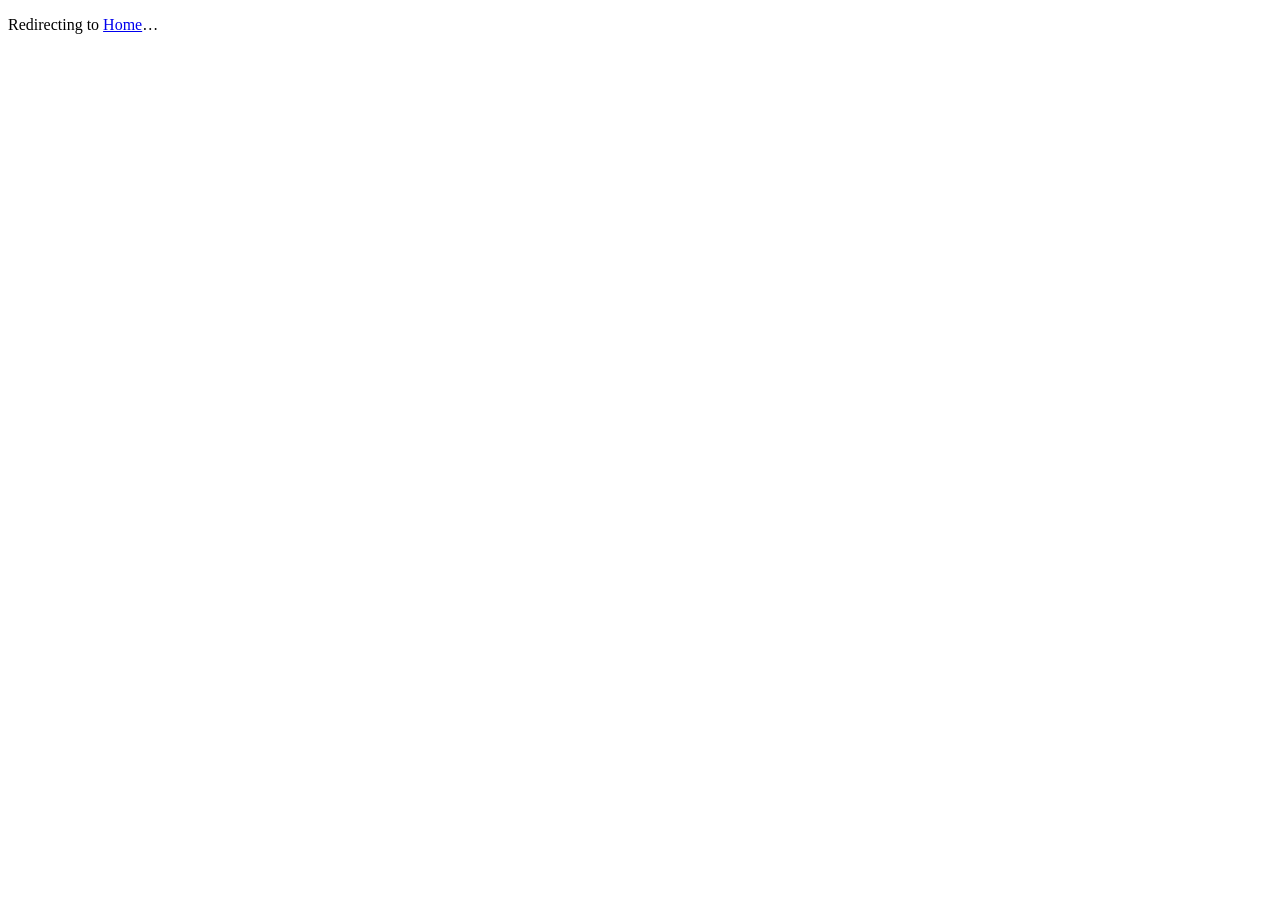
==== commit 1550fccc: "ad" ====
--- a/index.html
+++ b/index.html
@@ -1,67 +1,11 @@
-<!DOCTYPE html>
+﻿<!DOCTYPE html>
 <html lang="en">
 <head>
-<meta charset="UTF-8">
-<meta name="viewport" content="width=device-width, initial-scale=1.0">
-<title>Bajari Store</title>
-<link rel="stylesheet" href="style.css">
+  <meta charset="UTF-8">
+  <meta http-equiv="refresh" content="0; url=index.php">
+  <title>Redirecting...</title>
 </head>
 <body>
-<header>
-<div class="logo-area">
-<img src="photos/logo.png" class="logo">
-<h1>BAJARI STORE</h1>
-</div>
-<nav>
-  <input type="text" id="search" placeholder="Search products..." onkeyup="searchProduct()">
-<a href="index.html">Home</a>
-<a href="aboutus.html">About Us</a>
-<a href="login.html">Login</a>
-<a href="signup.html">Signup</a>
-<a href="cart.html" class="cart-btn">
-  Cart (<span id="cart-count">0</span>)
-</a>
-</nav>
-</header>
-<section class="hero">
-<div class="overlay"></div>
-<div class="hero-text">
-<h1>Best Products At Best Price</h1>
-<p>Shop your favourite items now</p>
-</div>
-</section>
-<section class="products" id="product-container"></section>
-<div id="alert-box"></div>
-<script src="script.js"></script>
-<footer class="footer">
-  <div class="footer-container">
-
-    <div class="footer-section">
-      <h2 class="logo">Bajari Store</h2>
-      <p>Your trusted online shopping platform in Nepal 🇳🇵</p>
-    </div>
-
-    <div class="footer-section">
-      <h3>Quick Links</h3>
-      <ul>
-        <li><a href="index.html">Home</a></li>
-        <li><a href="cart.html">Cart</a></li>
-        <li><a href="#">Products</a></li>
-        <li><a href="aboutus.html">About Us</a></li>
-      </ul>
-    </div>
-
-    <div class="footer-section">
-      <h3>Contact</h3>
-      <p>Email: support@bajari.com</p>
-      <p>Phone: +977 9817196469</p>
-    </div>
-
-  </div>
-
-  <div class="footer-bottom">
-    <p>© 2026 Bajari Store | All Rights Reserved</p>
-  </div>
-</footer>
+  <p>Redirecting to <a href="index.php">Home</a>…</p>
 </body>
-</html>+</html>
